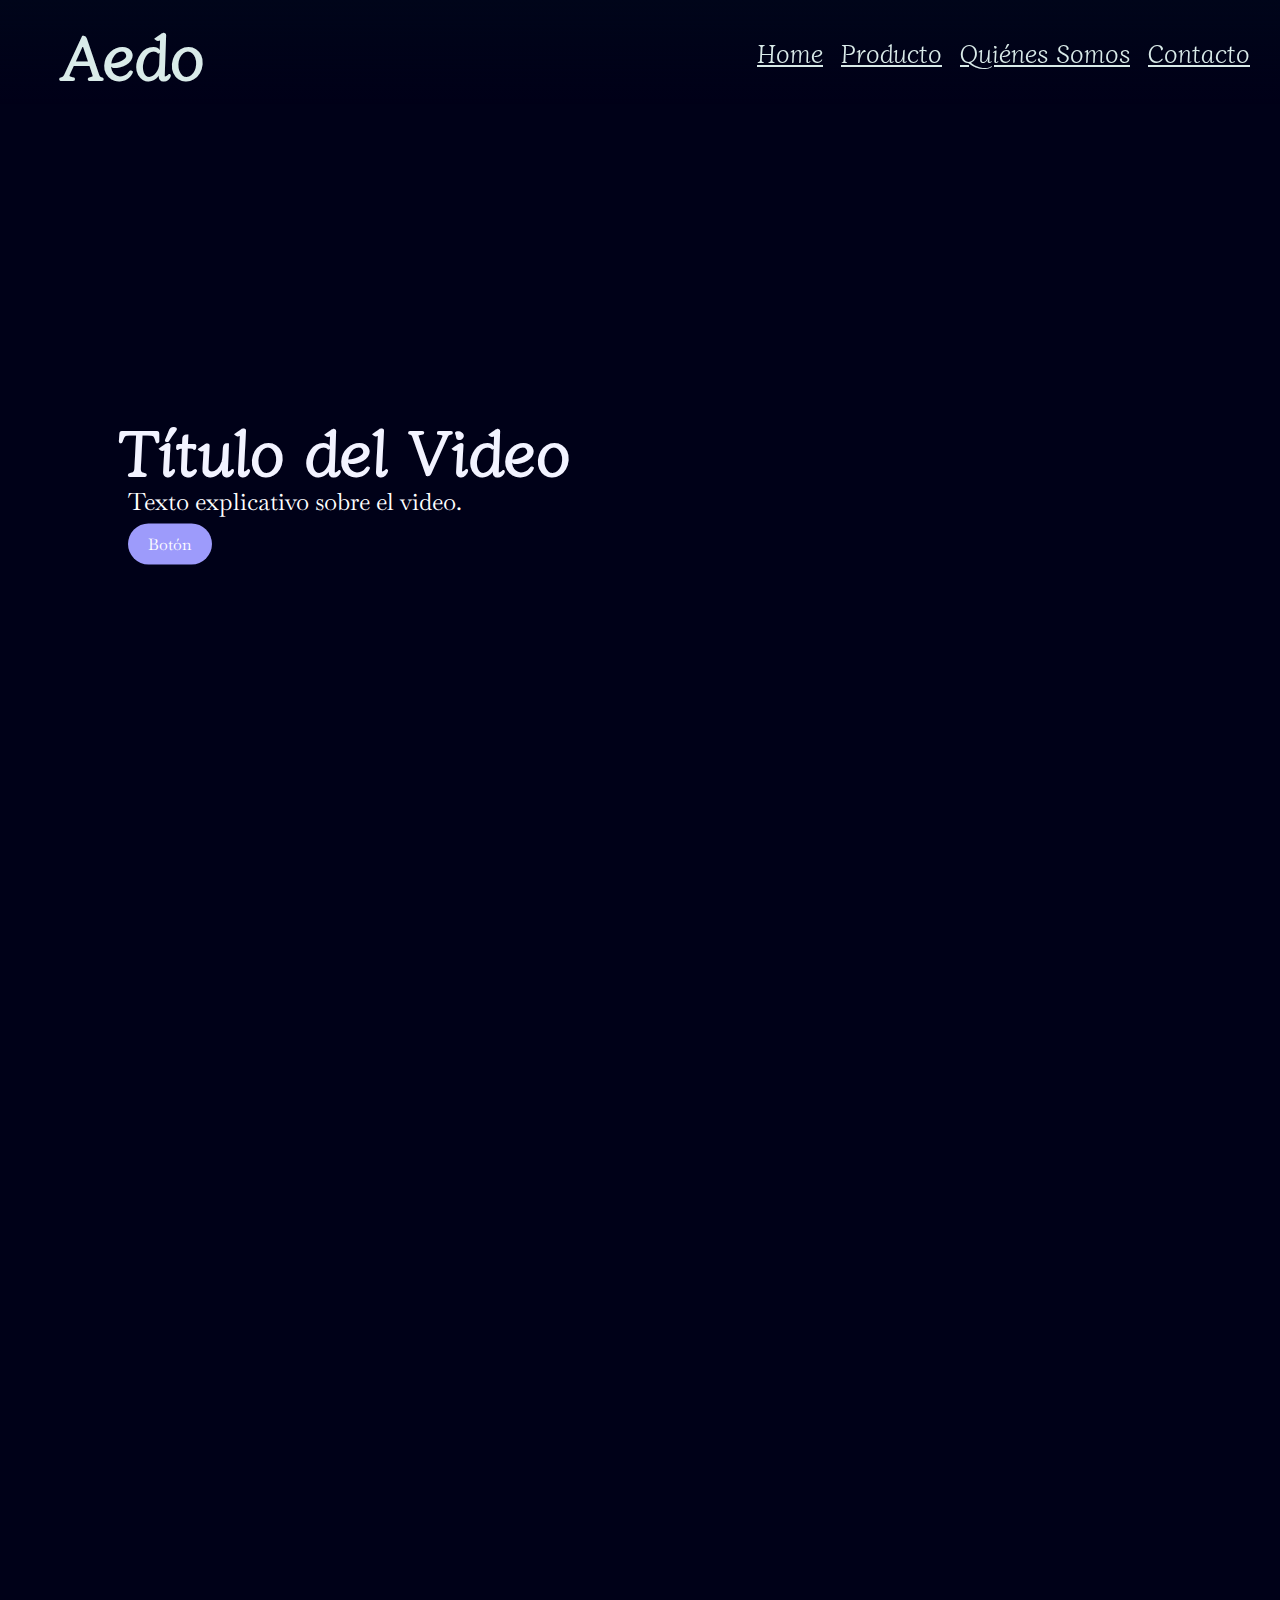
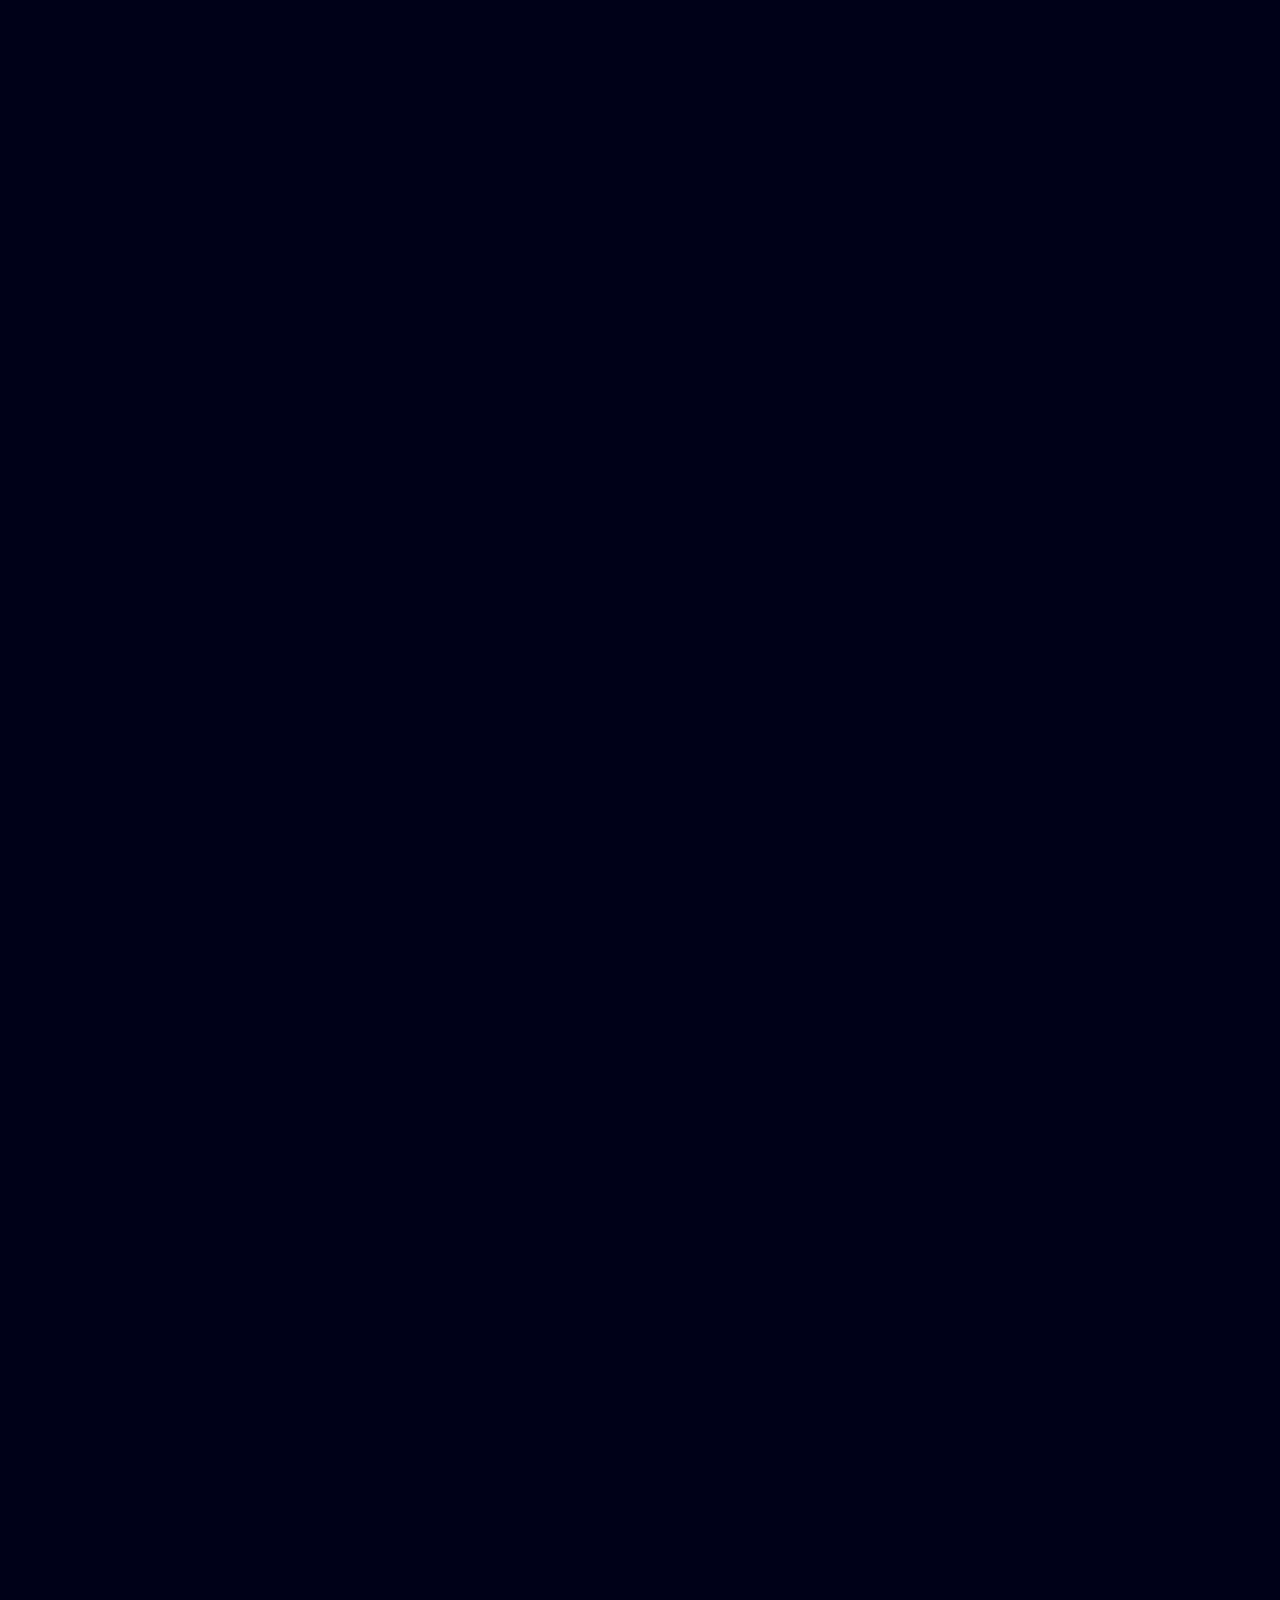
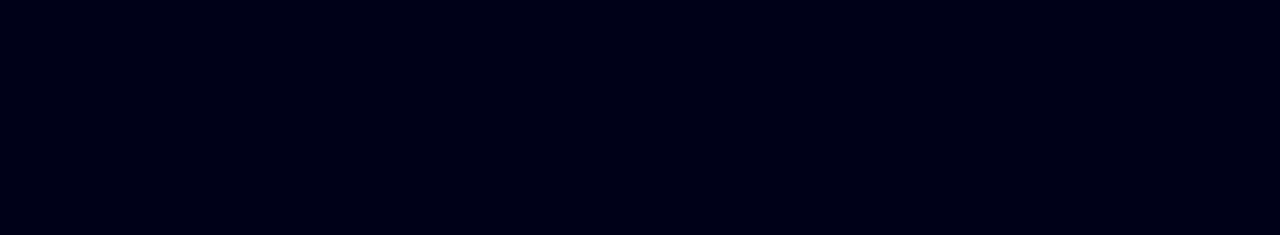
==== index.html @ 5e2ab169 "04/01_2" ====
<!DOCTYPE html>
<html lang="en">
<head>
    <meta charset="UTF-8">
    <meta name="viewport" content="width=device-width, initial-scale=1.0">
    <meta http-equiv="X-UA-Compatible" content="ie=edge">
    <title>Home</title>
    <link rel="stylesheet" href="css/index.css">
    
    <link rel="preconnect" href="https://fonts.googleapis.com">
    <link rel="preconnect" href="https://fonts.gstatic.com" crossorigin>
    <link href="https://fonts.googleapis.com/css2?family=Baskervville:ital@0;1&family=Diphylleia&display=swap" rel="stylesheet">

    <link rel="icon" type="image/png" href="/assets/favicon/favicon-96x96.png" sizes="96x96" /> 
    <link rel="icon" type="image/svg+xml" href="/assets/favicon/favicon.svg" />
    <link rel="shortcut icon" href="/assets/favicon/favicon.ico" />
    <link rel="apple-touch-icon" sizes="180x180" href="/assets/favicon/apple-touch-icon.png" />
    <link rel="manifest" href="/assets/favicon/site.webmanifest" />
   

<body>

    <header>
        <div class="logo">
            <h1>Aedo</h1>
        </div>
        <nav>
            <a href="index.html">Home</a>
            <a href="producto.html">Producto</a>
            <a href="quienes-somos.html">Quiénes Somos</a>
            <a href="contacto.html">Contacto</a>
        </nav>
    </header>

    <main>
        <section class="section" id="video">
            <video autoplay muted loop>
                <source src="https://ik.imagekit.io/k2u93a3tvq/banner%20aedo_1.mp4?updatedAt=1735937382190" type="video/mp4">
            </video>
            <div class="video-text">
                <h3>Título del Video</h3>
                <p>Texto explicativo sobre el video.</p>
                <button>Botón</button>
            </div>
        </section>    

        <!-- Sección 1 -->
        <section class="section2">
            <div class="container">
                <div class="item">Parte 1</div>
                <div class="item">Parte 2</div>
                <div class="item">Parte 3</div>
                <div class="item">Parte 4</div>
            </div>
        </section>

        <!-- Sección 2 -->
            <div class="section3">
                <h2>Capítulo 2</h2>
                <p>Una breve descripción del segundo capítulo de la novela visual.</p>
            </div>
        </section>

        <!-- Sección 3 -->
            <div class="section-content">
                <h2>Capítulo 3</h2>
                <p>Una breve descripción del tercer capítulo de la novela visual.</p>
            </div>
        </section>

        <!-- Sección 4 -->
        <section class="section" id="capitulo-4">
            <div class="section">
                <h2>Capítulo 4</h2>
                <p>Una breve descripción del cuarto capítulo de la novela visual.</p>
            </div>
        </section>
    </main>

    <!-- Botón para volver arriba -->
    <button class="back-to-top" onclick="scrollToTop()">↑</button>

    <!-- Pie de página -->
    <footer>
        <p>Contacto: aedo.info@gmail.com | Teléfono: +123 456 789</p>
        <p>© 2024 Aedo</p>
    </footer>

    <script>
        function scrollToTop() {
            window.scrollTo({ top: 0, behavior: 'smooth' });
        }
    </script>
</body>
</html>

<!-- LISTA COSAS POR HACER
 -p
 -Rellenar textos
 -Png ilustración home
 -Mockup en producto
 -Marca personal en quienes somos
 -Contacto info basica
 -Botón subir arriba
 -Carrusel imagenes
 -Imagenes volteadas (código Claudia)
 -Comprobar checklist
 VAMOS BIEEEEEEEEN
 -->
---- css/index.css ----
@import "reset.css";
@import "base.css";
@import "colors.css";
@import "media-queries.css";
@import "typography.css";
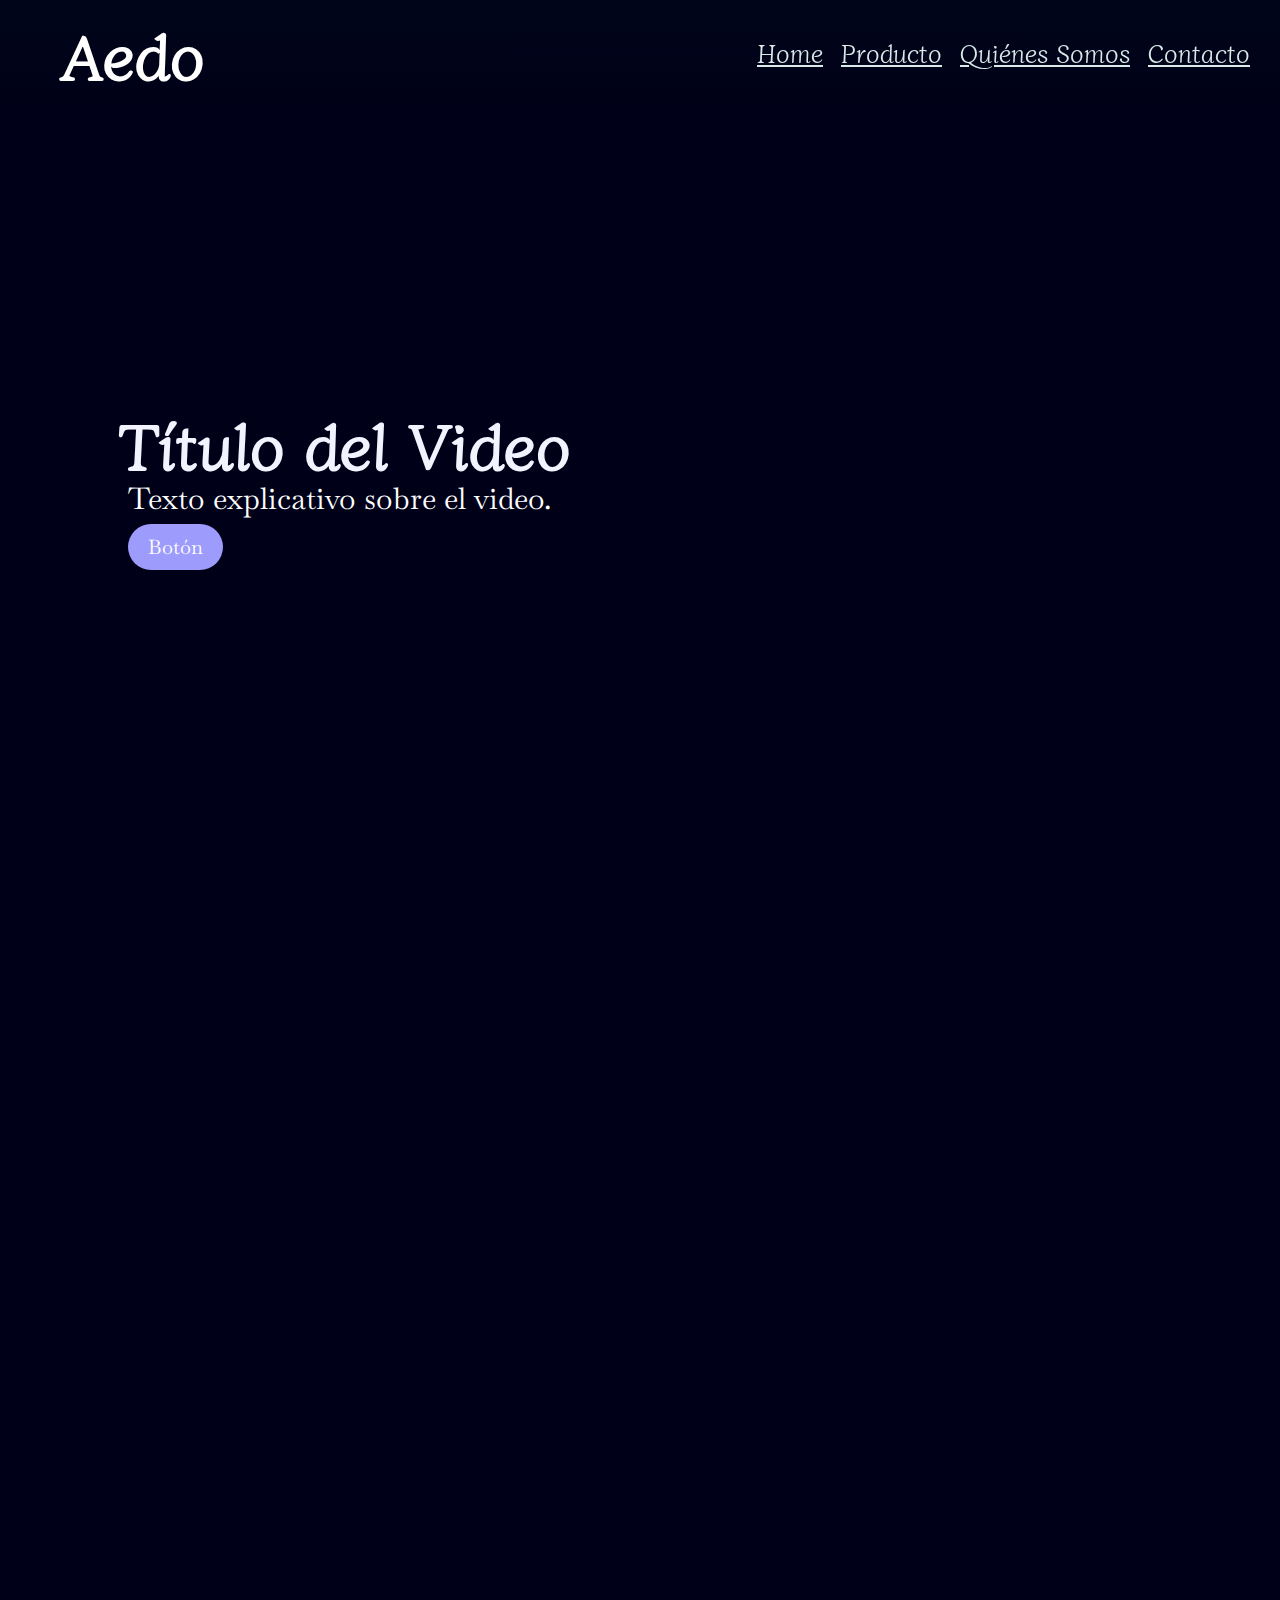
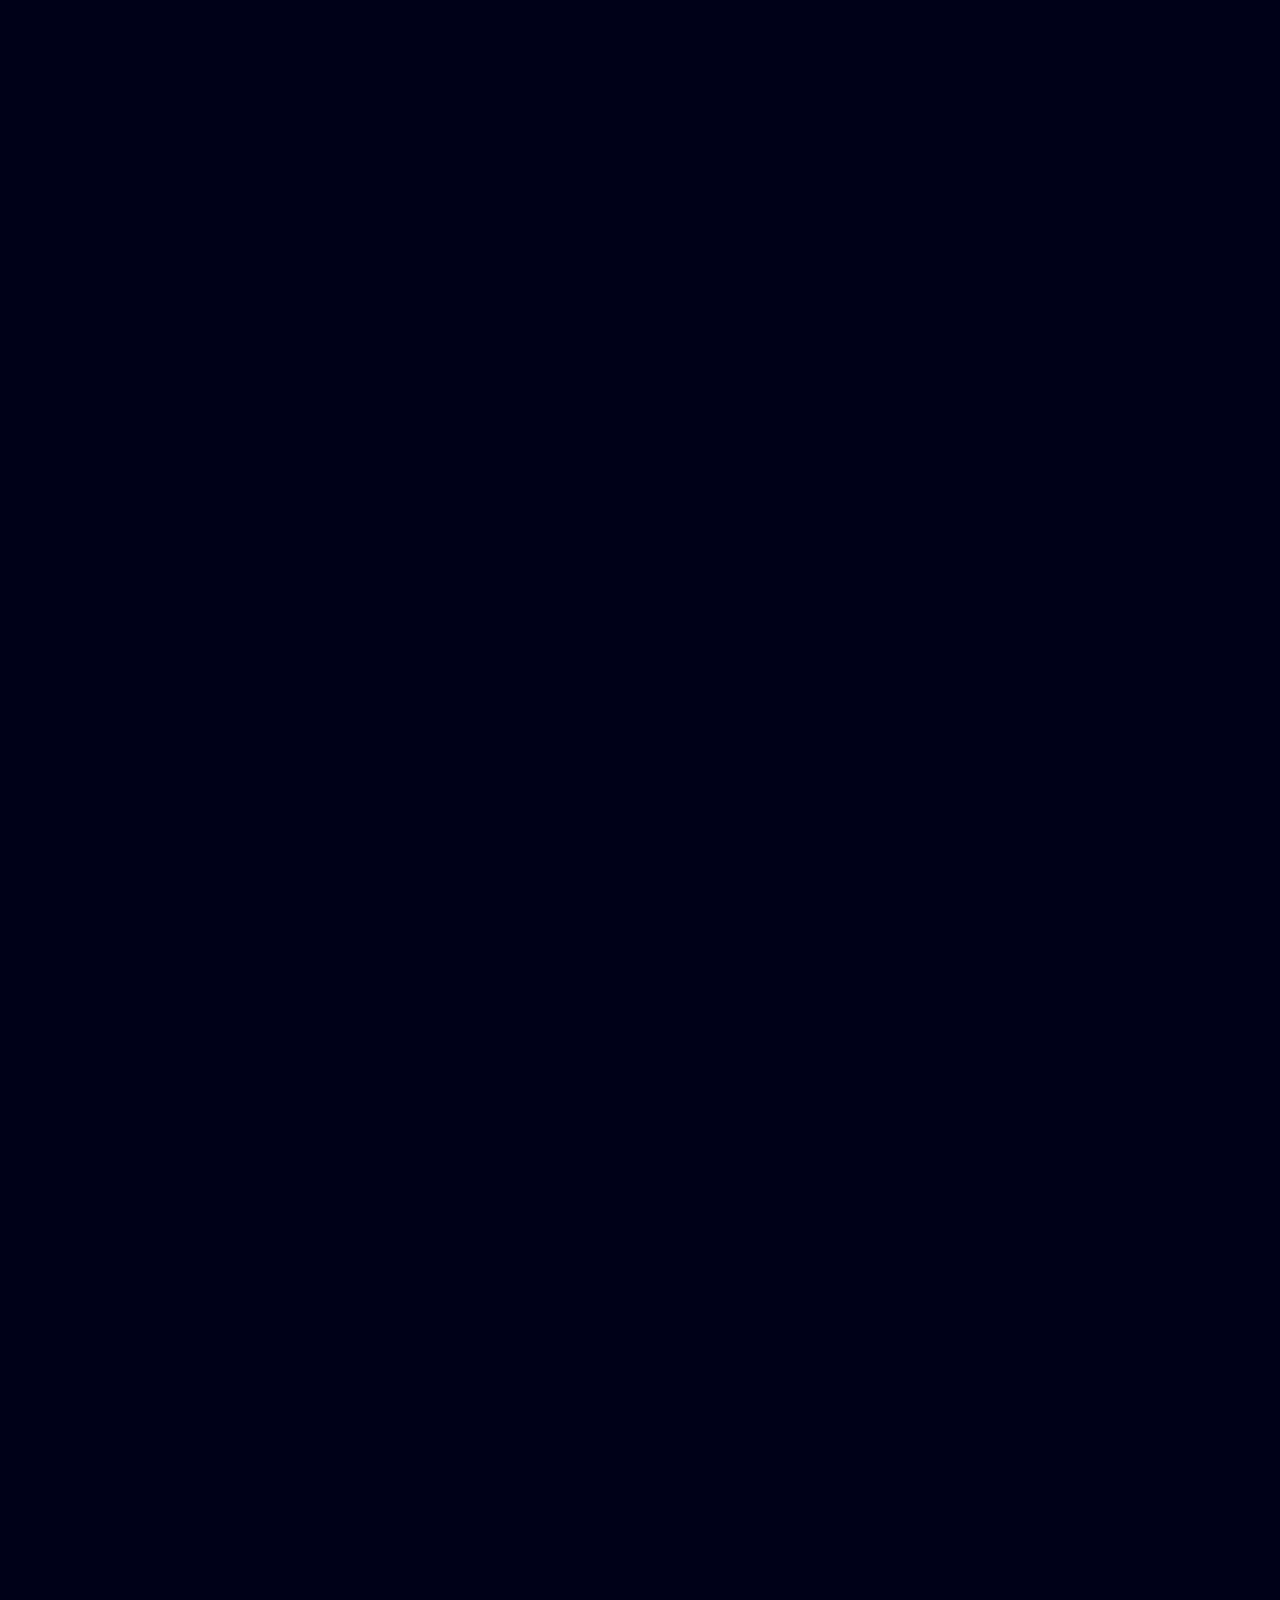
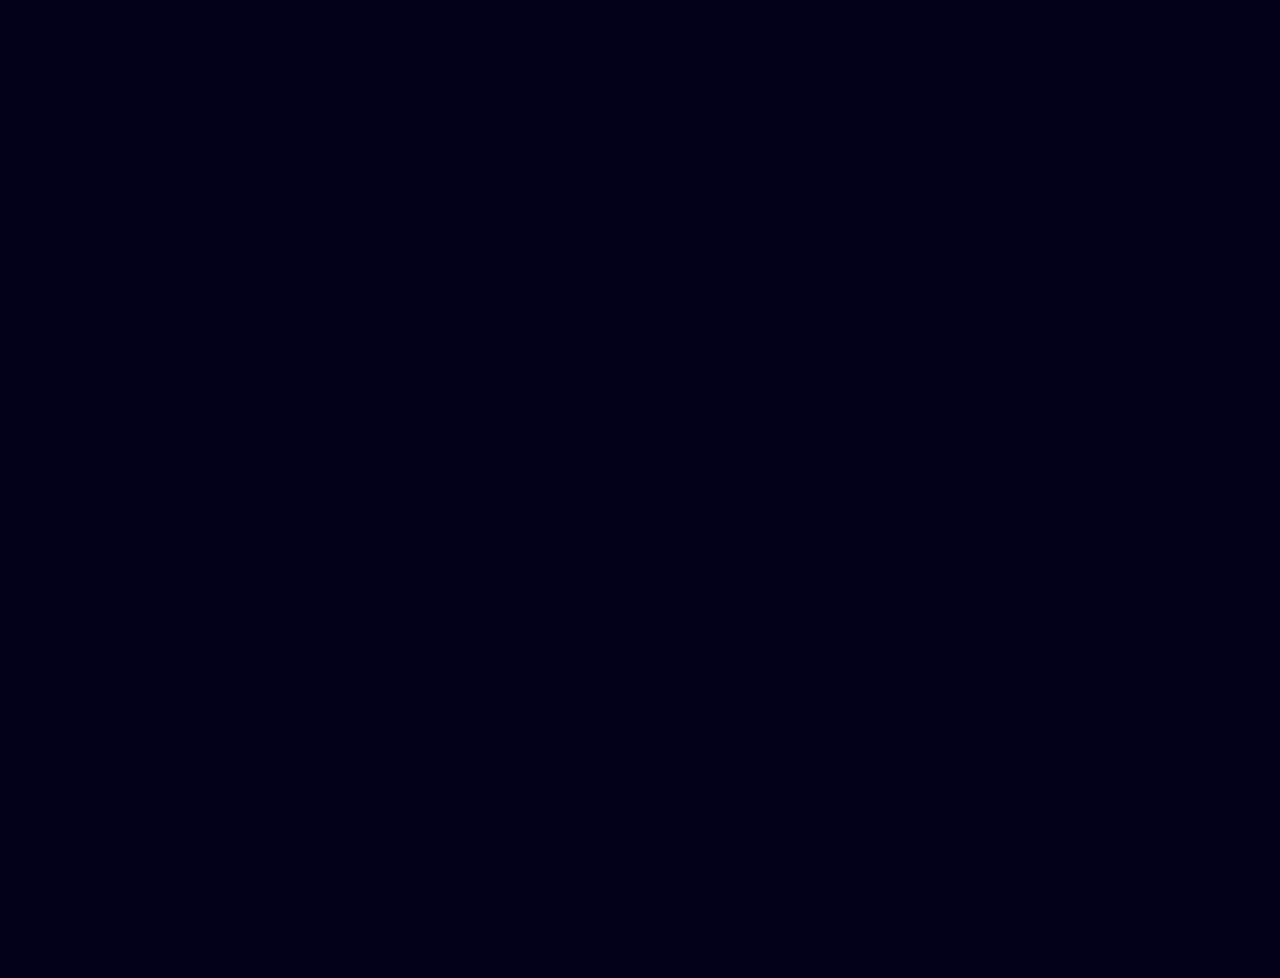
==== commit f173a763: "06/01 sin animaciones" ====
--- a/index.html
+++ b/index.html
@@ -55,17 +55,22 @@
         </section>
 
         <!-- Sección 2 -->
-            <div class="section3">
-                <h2>Capítulo 2</h2>
-                <p>Una breve descripción del segundo capítulo de la novela visual.</p>
-            </div>
+        <section class="section01"> 
+            <div class="text01"> 
+            <h2>SoCap 2</h2> 
+            <p>Información sobre el equipo detrás de la novela visual.</p> 
+        </div> 
+            <img src="https://ik.imagekit.io/k2u93a3tvq/Rowan.png?updatedAt=1736163886072" alt="Marca Personal" class="fixed-image">
         </section>
 
         <!-- Sección 3 -->
-            <div class="section-content">
-                <h2>Capítulo 3</h2>
-                <p>Una breve descripción del tercer capítulo de la novela visual.</p>
-            </div>
+        <section class="section02"> 
+            <img src="https://ik.imagekit.io/k2u93a3tvq/Ilustracio%CC%81n_sin_ti%CC%81tulo.png?updatedAt=1736160751405" alt="Marca Personal" class="fixed-image">
+            <div class="text02"> 
+            <h2>Cap 3</h2> 
+            <p>Información sobre el equipo detrás de la novela visual.</p> 
+        </div> 
+           
         </section>
 
         <!-- Sección 4 -->
@@ -95,7 +100,7 @@
 </html>
 
 <!-- LISTA COSAS POR HACER
- -p
+ -pppp
  -Rellenar textos
  -Png ilustración home
  -Mockup en producto
@@ -104,6 +109,6 @@
  -Botón subir arriba
  -Carrusel imagenes
  -Imagenes volteadas (código Claudia)
- -Comprobar checklist
+ -Error 404
  VAMOS BIEEEEEEEEN
  -->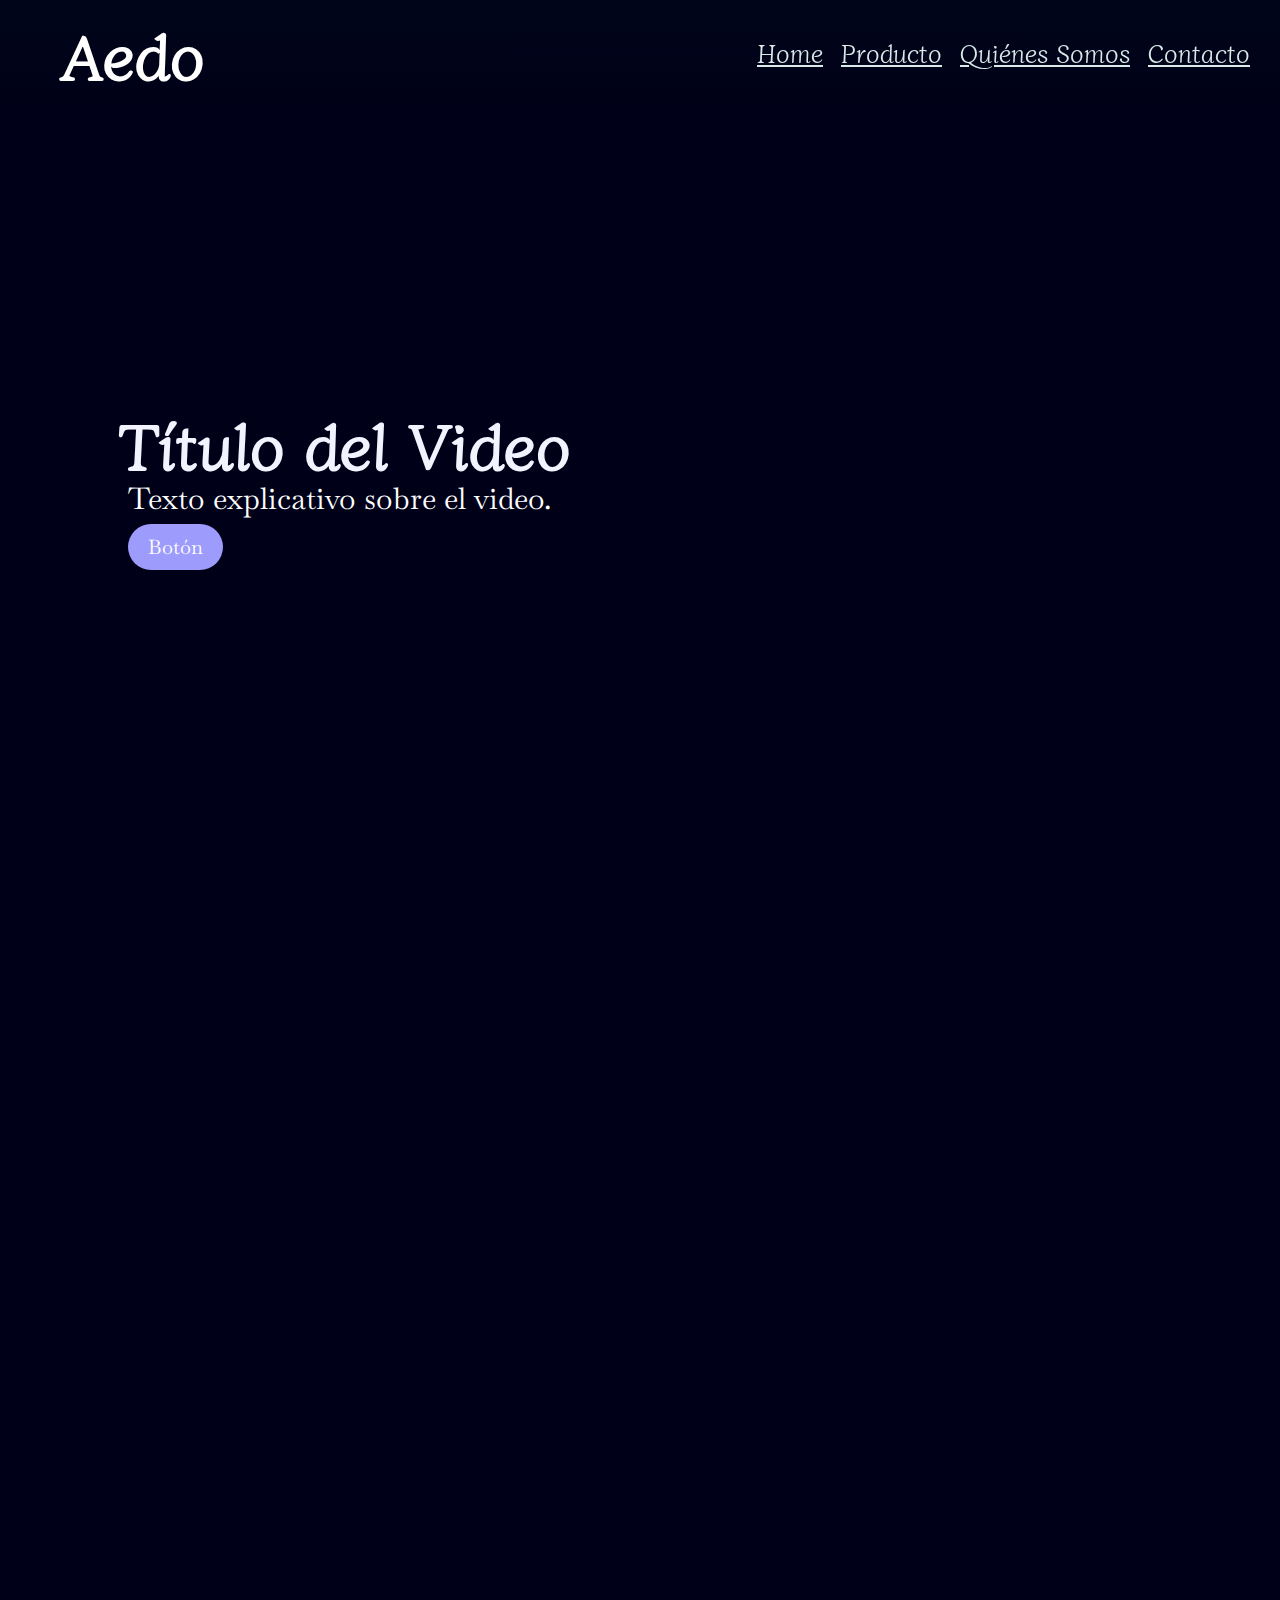
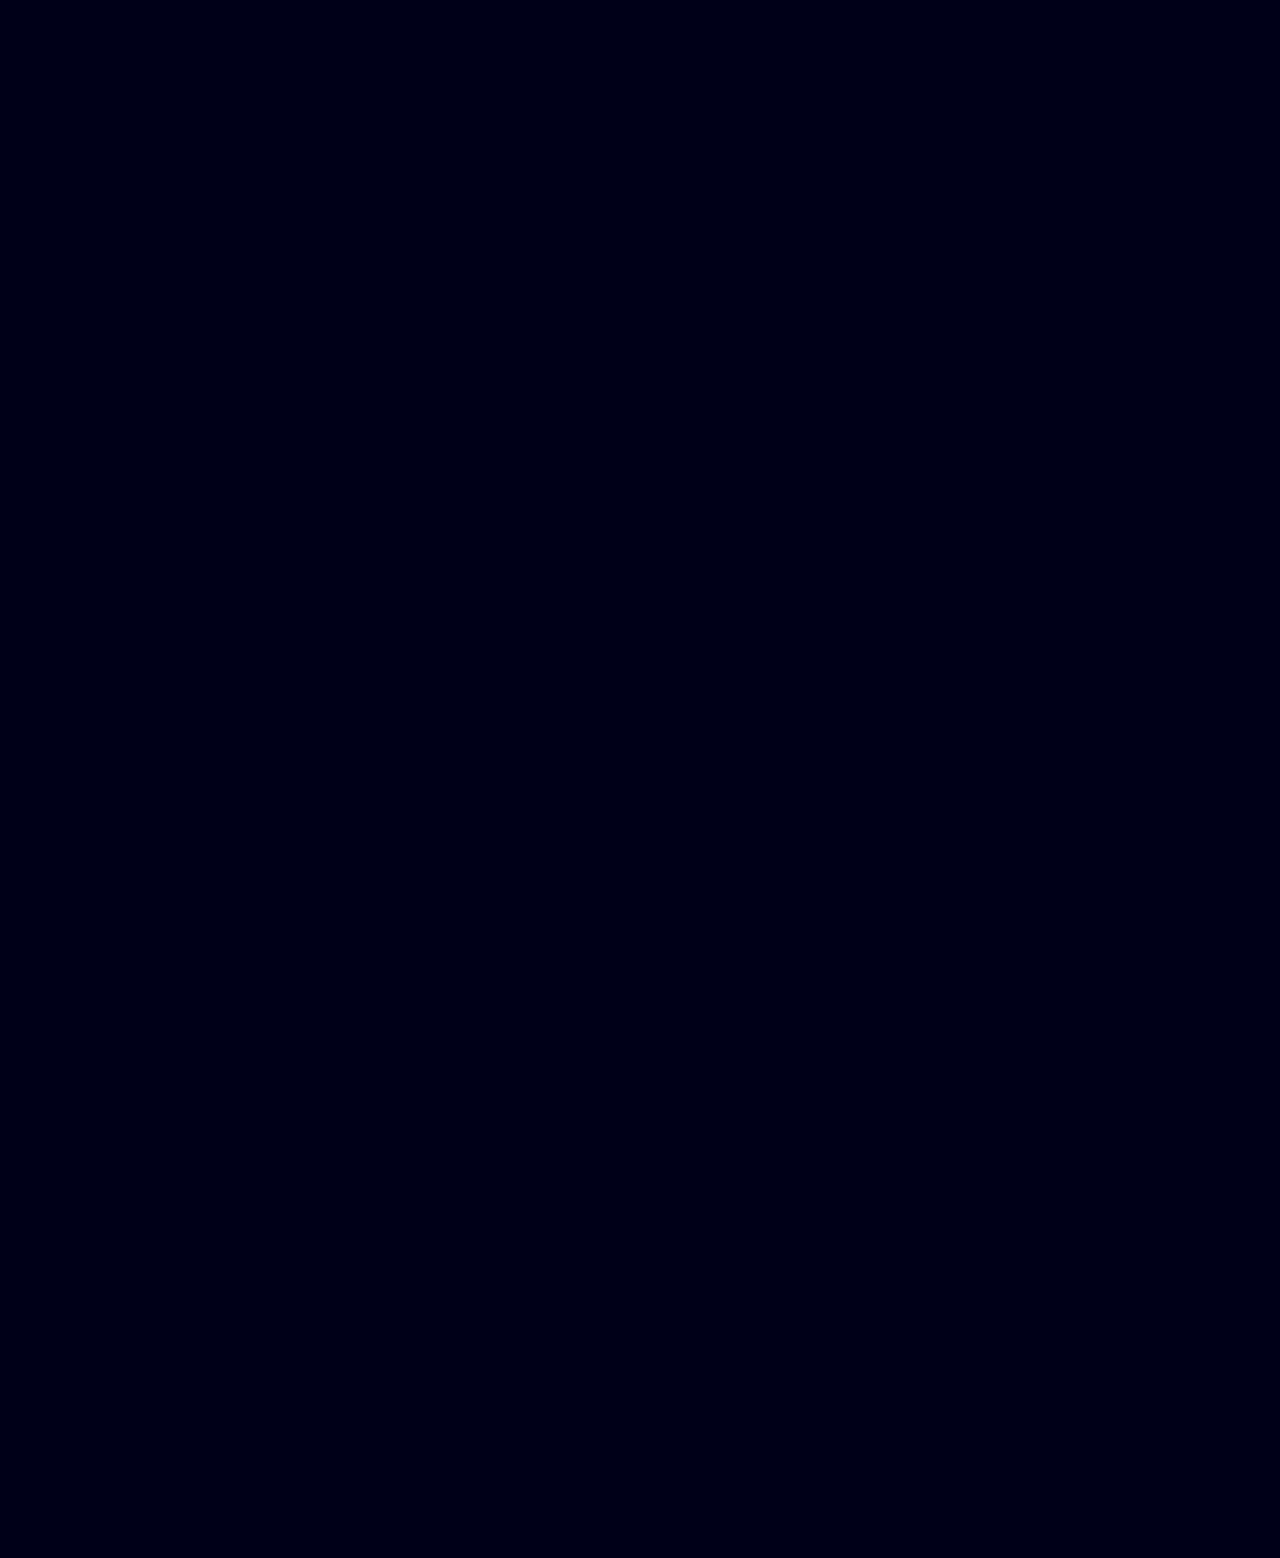
==== commit 143aa931: "06/01 animacion carrusel funcionando" ====
--- a/index.html
+++ b/index.html
@@ -16,8 +16,7 @@
     <link rel="shortcut icon" href="/assets/favicon/favicon.ico" />
     <link rel="apple-touch-icon" sizes="180x180" href="/assets/favicon/apple-touch-icon.png" />
     <link rel="manifest" href="/assets/favicon/site.webmanifest" />
-   
-
+</head>
 <body>
 
     <header>
@@ -53,25 +52,32 @@
                 <div class="item">Parte 4</div>
             </div>
         </section>
-
-        <!-- Sección 2 -->
-        <section class="section01"> 
-            <div class="text01"> 
-            <h2>SoCap 2</h2> 
-            <p>Información sobre el equipo detrás de la novela visual.</p> 
-        </div> 
-            <img src="https://ik.imagekit.io/k2u93a3tvq/Rowan.png?updatedAt=1736163886072" alt="Marca Personal" class="fixed-image">
-        </section>
-
-        <!-- Sección 3 -->
-        <section class="section02"> 
-            <img src="https://ik.imagekit.io/k2u93a3tvq/Ilustracio%CC%81n_sin_ti%CC%81tulo.png?updatedAt=1736160751405" alt="Marca Personal" class="fixed-image">
-            <div class="text02"> 
-            <h2>Cap 3</h2> 
-            <p>Información sobre el equipo detrás de la novela visual.</p> 
-        </div> 
-           
-        </section>
+        <!-- Carousel -->
+        <div class="carousel">
+            <button class="carousel-button prev">❮</button>
+            <div class="carousel-track-container">
+              <div class="carousel-track">
+                <!-- Sección 2 -->
+                <section class="slide section01"> 
+                  <div class="text01"> 
+                    <h2>SoCap 2</h2> 
+                    <p>Información sobre el equipo detrás de la novela visual.</p> 
+                  </div> 
+                  <img src="https://ik.imagekit.io/k2u93a3tvq/Rowan.png?updatedAt=1736163886072" alt="Marca Personal" class="fixed-image-right">
+                </section>
+          
+                <!-- Sección 3 -->
+                <section class="slide section02"> 
+                  <img src="https://ik.imagekit.io/k2u93a3tvq/Ilustracio%CC%81n_sin_ti%CC%81tulo.png?updatedAt=1736160751405" alt="Marca Personal" class="fixed-image-left">
+                  <div class="text02"> 
+                    <h2>Cap 3</h2> 
+                    <p>Información sobre el equipo detrás de la novela visual.</p> 
+                  </div> 
+                </section>
+              </div>
+            </div>
+            <button class="carousel-button next">❯</button>
+          </div>
 
         <!-- Sección 4 -->
         <section class="section" id="capitulo-4">
@@ -96,6 +102,7 @@
             window.scrollTo({ top: 0, behavior: 'smooth' });
         }
     </script>
+      <script src="scripts/carousel.js"></script> <!-- Enlace al archivo JavaScript -->
 </body>
 </html>
 
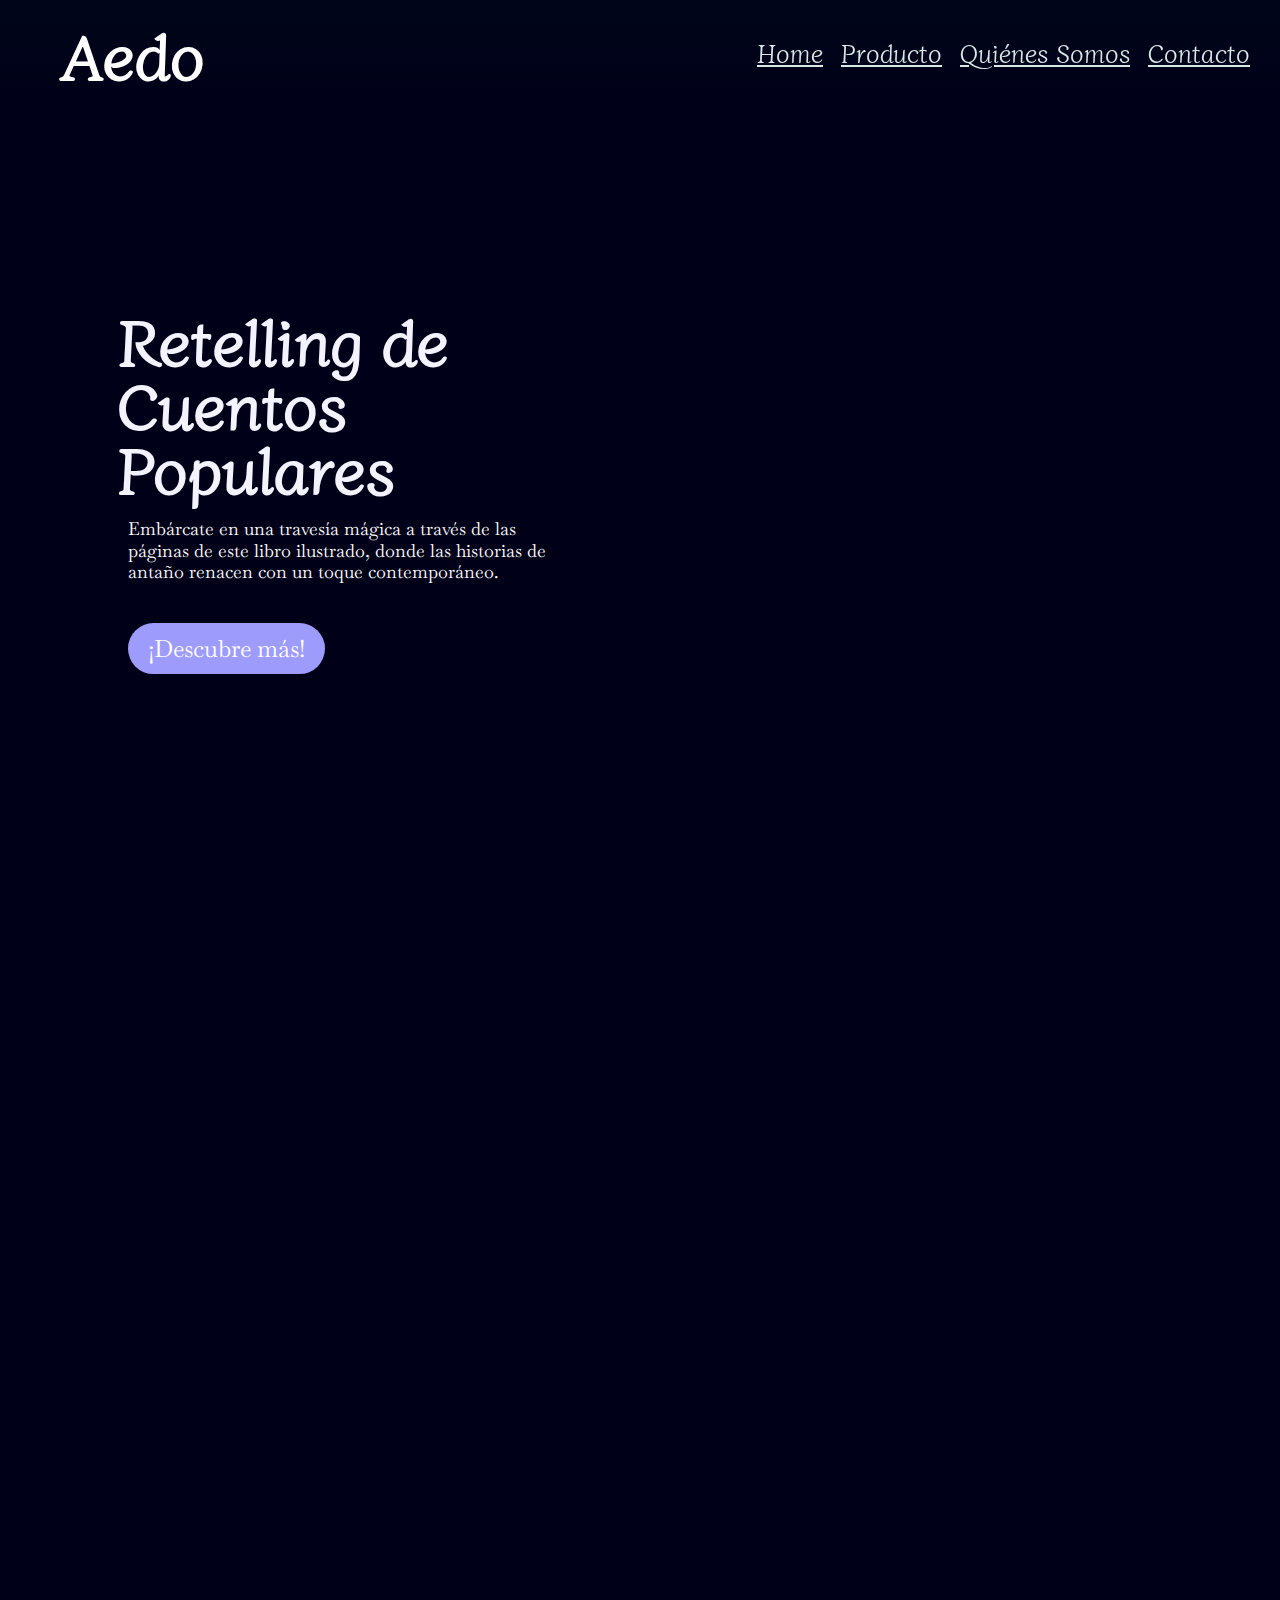
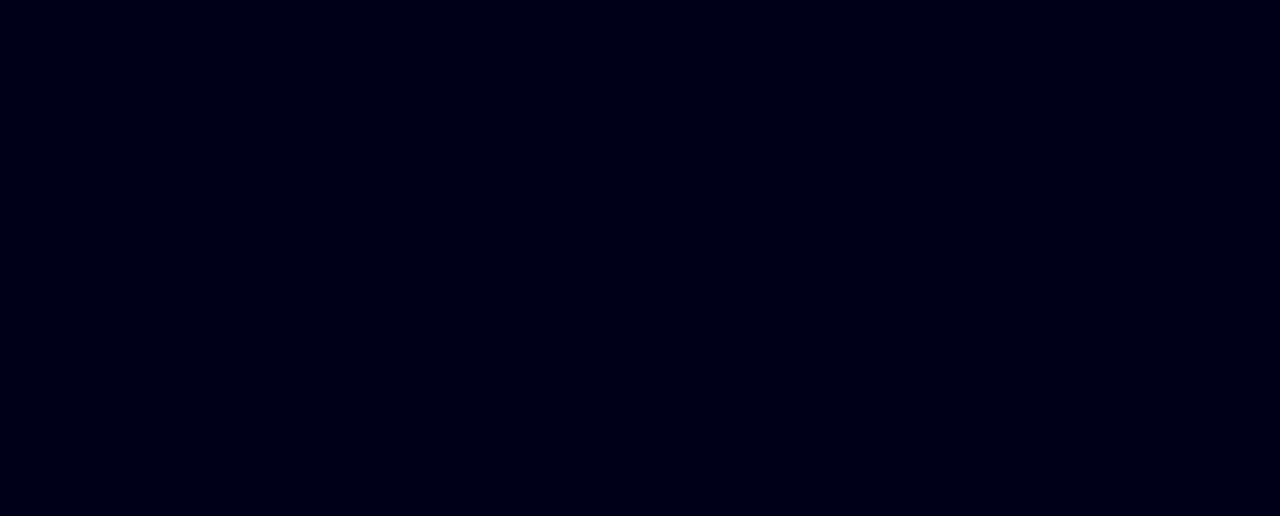
==== commit 74d52551: "Version finall" ====
--- a/index.html
+++ b/index.html
@@ -37,19 +37,20 @@
                 <source src="https://ik.imagekit.io/k2u93a3tvq/banner%20aedo_1.mp4?updatedAt=1735937382190" type="video/mp4">
             </video>
             <div class="video-text">
-                <h3>Título del Video</h3>
-                <p>Texto explicativo sobre el video.</p>
-                <button>Botón</button>
+                <h3>Retelling de</h3>
+                <h3>Cuentos Populares</h3>
+                <p> Embárcate en una travesía mágica a través de las páginas de este libro ilustrado, donde las historias de antaño renacen con un toque contemporáneo. </p>
+                <button>¡Descubre más!</button>
             </div>
         </section>    
 
         <!-- Sección 1 -->
         <section class="section2">
             <div class="container">
-                <div class="item">Parte 1</div>
-                <div class="item">Parte 2</div>
-                <div class="item">Parte 3</div>
-                <div class="item">Parte 4</div>
+                <div class="item">Más de <span class="subtitle">2.300</span>  millones de lectores de cuentos populares en el mundo.</div>
+                <div class="item">Más de <span class="subtitle">80</span> ilustraciones originales.</div>
+                <div class="item"><span class="subtitle">5</span> historias clásicas rediseñadas de una nueva forma.</div>
+                <div class="item"><span class="subtitle">4,7 / 5</span> en las reviews de los lectores.</div>
             </div>
         </section>
         <!-- Carousel -->
@@ -60,62 +61,52 @@
                 <!-- Sección 2 -->
                 <section class="slide section01"> 
                   <div class="text01"> 
-                    <h2>SoCap 2</h2> 
-                    <p>Información sobre el equipo detrás de la novela visual.</p> 
+                    <h2> Bienvenidos</h2> 
+                    <p class="subtitle">a un mundo de cuentos reimaginados.</p> 
+                    <p>En esta obra, te presentamos un retelling de las fábulas y leyendas más queridas, reimaginadas para encantar a nuevas generaciones. Desde los misterios de los bosques encantados de Caperucita, hasta las mágicas dunas de arena de los 40 Ladrones, cada relato es una ventana a un mundo donde lo imposible se hace realidad.</p> 
                   </div> 
-                  <img src="https://ik.imagekit.io/k2u93a3tvq/Rowan.png?updatedAt=1736163886072" alt="Marca Personal" class="fixed-image-right">
+                  <img src="https://ik.imagekit.io/k2u93a3tvq/cap.png?updatedAt=1736283684907" alt="Marca Personal" class="fixed-image-right1">
                 </section>
           
                 <!-- Sección 3 -->
                 <section class="slide section02"> 
                   <img src="https://ik.imagekit.io/k2u93a3tvq/Ilustracio%CC%81n_sin_ti%CC%81tulo.png?updatedAt=1736160751405" alt="Marca Personal" class="fixed-image-left">
                   <div class="text02"> 
-                    <h2>Cap 3</h2> 
-                    <p>Información sobre el equipo detrás de la novela visual.</p> 
+                    <h2>Galería</h2> 
+                    <p class="p3">Te invitamos a entrar a nuestra galería de imágenes, un viaje visual a través de diferentes ilustraciones que te transportarán a diversos escenarios y lugares. Un pequeño ejemplo de lo que podrás encontrar en el libro de Aedo.</p> 
                   </div> 
+                </section>
+
+                <section class="slide section01"> 
+                  <div class="text01"> 
+                    <h2>Historias de siempre</h2> 
+                    <p class="subtitle">Como nunca las visto. </p> 
+                    <p >Descubre los diferentes personajes de los cuentos que siempre has escuchado. Explora un mundo donde todos estos cuentos están conectados e interactúan entre sí. ¿Alguna vez pensaste que el lobo de Caperucita Roja en verdad no se alimenta de humanos? ¿O que el nombre de lobo viene por unos rasgos físicos? Descubre todos los secretos de este universo.</p> 
+                  </div> 
+                  <img src="https://ik.imagekit.io/k2u93a3tvq/Rowan.png?updatedAt=1736163886072" alt="Marca Personal" class="fixed-image-right">
                 </section>
               </div>
             </div>
             <button class="carousel-button next">❯</button>
           </div>
 
-        <!-- Sección 4 -->
-        <section class="section" id="capitulo-4">
-            <div class="section">
-                <h2>Capítulo 4</h2>
-                <p>Una breve descripción del cuarto capítulo de la novela visual.</p>
-            </div>
-        </section>
     </main>
-
-    <!-- Botón para volver arriba -->
-    <button class="back-to-top" onclick="scrollToTop()">↑</button>
 
     <!-- Pie de página -->
     <footer>
-        <p>Contacto: aedo.info@gmail.com | Teléfono: +123 456 789</p>
+        <p>Contacto: aedo.info@gmail.com | Teléfono: +651 860 905</p>
         <p>© 2024 Aedo</p>
     </footer>
-
-    <script>
-        function scrollToTop() {
-            window.scrollTo({ top: 0, behavior: 'smooth' });
-        }
-    </script>
-      <script src="scripts/carousel.js"></script> <!-- Enlace al archivo JavaScript -->
+    <script src="scripts/carousel.js"></script> <!-- Enlace al archivo JavaScript -->
 </body>
 </html>
-
 <!-- LISTA COSAS POR HACER
  -pppp
  -Rellenar textos
- -Png ilustración home
- -Mockup en producto
+ -Boton link a yt
+ -Boton producto para comprar
  -Marca personal en quienes somos
  -Contacto info basica
- -Botón subir arriba
- -Carrusel imagenes
- -Imagenes volteadas (código Claudia)
  -Error 404
  VAMOS BIEEEEEEEEN
  -->--- a/css/index.css
+++ b/css/index.css
@@ -2,4 +2,5 @@
 @import "base.css";
 @import "colors.css";
 @import "media-queries.css";
-@import "typography.css";+@import "typography.css";
+@import "cursor.css";
